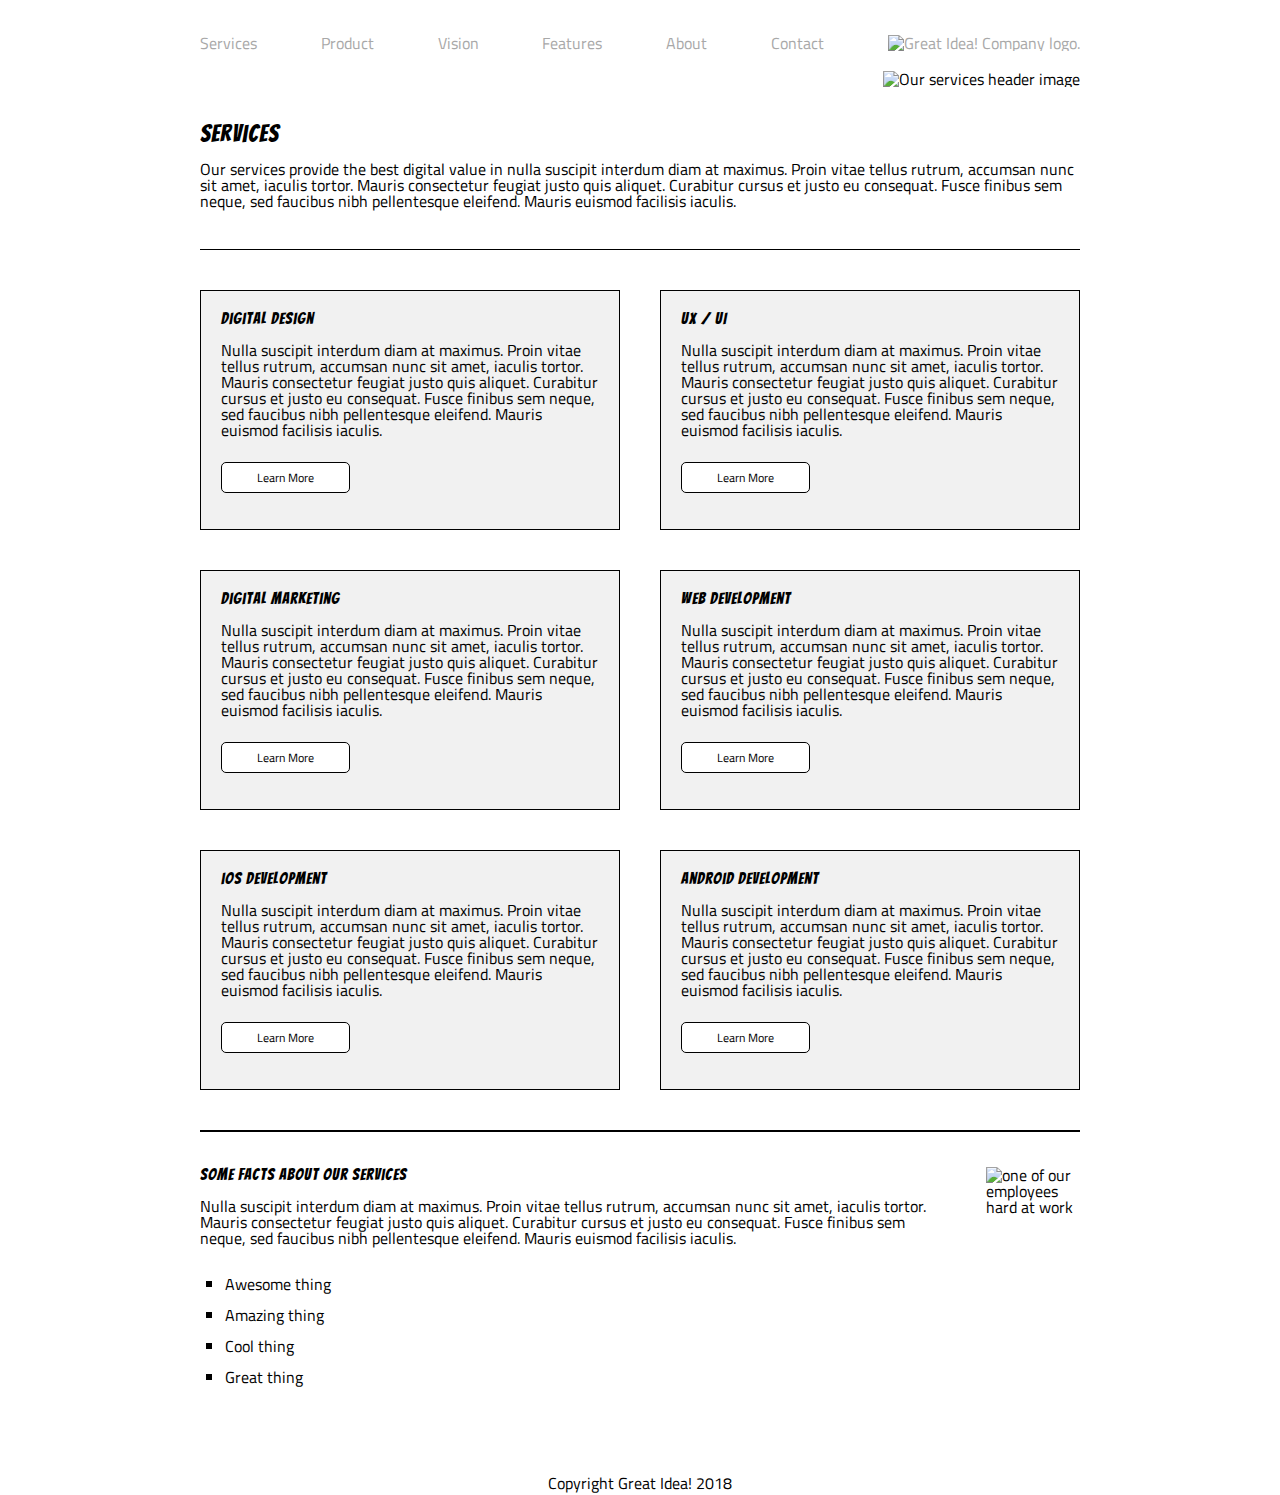
==== great-idea/services.html @ f6b6df72 "complete index and services" ====
<!doctype html>

<html lang="en">
<head>
  <meta charset="utf-8">

  <title>Great Idea! - Services</title>

  <link href="https://fonts.googleapis.com/css?family=Bangers|Titillium+Web" rel="stylesheet">
  <link rel="stylesheet" href="css/services.css">

  <!--[if lt IE 9]>
    <script src="https://cdnjs.cloudflare.com/ajax/libs/html5shiv/3.7.3/html5shiv.js"></script>
  <![endif]-->
</head>

<body>


<header>
<nav>
    <a href="#">Services</a>
    <a href="#">Product</a>
    <a href="#">Vision</a>
    <a href="#">Features</a>
    <a href="#">About</a>
    <a href="#">Contact</a>
    
    <a href="index.html"><img class="logo" src="img/logo.png" alt="Great Idea! Company logo."></a>
</nav>


  
<section class="hero">
  <img class="services-header-img" src="img/services-header.jpg" alt="Our services header image">
 
</header>
  
<div class="services">
    <h1>Services</h1>
    
  <p>Our services provide the best digital value in nulla suscipit interdum diam at maximus. Proin vitae tellus rutrum, accumsan nunc sit amet, iaculis tortor. Mauris consectetur feugiat justo quis aliquet. Curabitur cursus et justo eu consequat. Fusce finibus sem neque, sed faucibus nibh pellentesque eleifend. Mauris euismod facilisis iaculis.</p>
</div>
</section>


<section class="contentArea1">
  <div class="card">
    <h2>Digital Design</h2>
    
    <p>
      Nulla suscipit interdum diam at maximus. Proin vitae tellus rutrum, accumsan nunc sit amet, iaculis tortor. Mauris consectetur feugiat justo quis aliquet. Curabitur cursus et justo eu consequat. Fusce finibus sem neque, sed faucibus nibh pellentesque
      eleifend. Mauris euismod facilisis iaculis.
    </p>
    
    <div class="button"><a href="#">Learn More</a></div>
  </div>
  
  
  
  <div class="card">
    <h2>UX / UI</h2>
    
    <p>
      Nulla suscipit interdum diam at maximus. Proin vitae tellus rutrum, accumsan nunc sit amet, iaculis tortor. Mauris consectetur feugiat justo quis aliquet. Curabitur cursus et justo eu consequat. Fusce finibus sem neque, sed faucibus nibh pellentesque
      eleifend. Mauris euismod facilisis iaculis.
    </p>
    
    <div class="button"><a href="#">Learn More</a></div>
  </div>
  
</section>
  
  <section class="contentArea2">
    <div class="card">
      <h2>Digital Marketing</h2>
      
      <p>
        Nulla suscipit interdum diam at maximus. Proin vitae tellus rutrum, accumsan nunc sit amet, iaculis tortor. Mauris consectetur feugiat justo quis aliquet. Curabitur cursus et justo eu consequat. Fusce finibus sem neque, sed faucibus nibh pellentesque
        eleifend. Mauris euismod facilisis iaculis.
      </p>
      
      <div class="button"><a href="#">Learn More</a></div>
    </div>
    
    
    
    <div class="card">
      <h2>Web Development</h2>
      
      <p>
        Nulla suscipit interdum diam at maximus. Proin vitae tellus rutrum, accumsan nunc sit amet, iaculis tortor. Mauris consectetur feugiat justo quis aliquet. Curabitur cursus et justo eu consequat. Fusce finibus sem neque, sed faucibus nibh pellentesque
        eleifend. Mauris euismod facilisis iaculis.
      </p>
      
      <div class="button"><a href="#">Learn More</a></div>
    </div>
  </section>
  
  
  
<section class="contentArea3">
    <div class="card">
      <h2>iOS Development</h2>
      
      <p>
        Nulla suscipit interdum diam at maximus. Proin vitae tellus rutrum, accumsan nunc sit amet, iaculis tortor. Mauris consectetur feugiat justo quis aliquet. Curabitur cursus et justo eu consequat. Fusce finibus sem neque, sed faucibus nibh pellentesque
        eleifend. Mauris euismod facilisis iaculis.
      </p>
      
      <div class="button"><a href="#">Learn More</a></div>
    </div>
    
    
    
    <div class="card">
      <h2>Android Development</h2>
      
      <p>
        Nulla suscipit interdum diam at maximus. Proin vitae tellus rutrum, accumsan nunc sit amet, iaculis tortor. Mauris consectetur feugiat justo quis aliquet. Curabitur cursus et justo eu consequat. Fusce finibus sem neque, sed faucibus nibh pellentesque
        eleifend. Mauris euismod facilisis iaculis.
      </p>
      
      <div class="button"><a href="#">Learn More</a></div>
    </div>
</section>

  
  <section class="bottomContent">
    
    <div class="facts">
      <div class="container">
        <h1>Some Facts About Our Services</h1>
        
        <p>
          Nulla suscipit interdum diam at maximus. Proin vitae tellus rutrum, accumsan nunc sit amet, iaculis tortor. Mauris consectetur feugiat justo quis aliquet. Curabitur cursus et justo eu consequat. Fusce finibus sem neque, sed faucibus nibh pellentesque
          eleifend. Mauris euismod facilisis iaculis.
        </p>
      
   
      
     <ul>
        <li>Awesome thing</li>
        <li>Amazing thing</li>
        <li>Cool thing</li>
        <li>Great thing</li>
    </ul>
  </div>

<div>  <img class="services-info-img" src="img/services-info.png" alt="one of our employees hard at work"></div>
</div>

</section>

<footer>Copyright Great Idea! 2018</footer>

</body>

</html>
---- great-idea/css/services.css ----
/* http://meyerweb.com/eric/tools/css/reset/ 
   v2.0 | 20110126
   License: none (public domain)
*/

html,
body,
div,
span,
applet,
object,
iframe,
h1,
h2,
h3,
h4,
h5,
h6,
p,
blockquote,
pre,
a,
abbr,
acronym,
address,
big,
cite,
code,
del,
dfn,
em,
img,
ins,
kbd,
q,
s,
samp,
small,
strike,
strong,
sub,
sup,
tt,
var,
b,
u,
i,
center,
dl,
dt,
dd,
ol,
ul,
li,
fieldset,
form,
label,
legend,
table,
caption,
tbody,
tfoot,
thead,
tr,
th,
td,
article,
aside,
canvas,
details,
embed,
figure,
figcaption,
footer,
header,
hgroup,
menu,
nav,
output,
ruby,
section,
summary,
time,
mark,
audio,
video {
  margin: 0;
  padding: 0;
  border: 0;
  font-size: 100%;
  font: inherit;
  vertical-align: baseline;
}
/* HTML5 display-role reset for older browsers */
article,
aside,
details,
figcaption,
figure,
footer,
header,
hgroup,
menu,
nav,
section {
  display: block;
}
body {
  line-height: 1;
}
ol,
ul {
  list-style: none;
}
blockquote,
q {
  quotes: none;
}
blockquote:before,
blockquote:after,
q:before,
q:after {
  content: "";
  content: none;
}
table {
  border-collapse: collapse;
  border-spacing: 0;
}

/* Set every element's box-sizing to border-box */
* {
  box-sizing: border-box;
}

html,
body {
  height: 100%;
  font-family: "Titillium Web", sans-serif;
}

h1,
h2,
h3,
h4,
h5 {
  font-family: "Bangers", cursive;
  letter-spacing: 1px;
  margin-bottom: 15px;
}

/* css starts here */

* {
  /* border: 1px solid rgb(29, 61, 61) !important; */
}

body {
  width: 880px;
  margin: 0 auto;
}

nav {
  display: flex;
  width: 876px;
  margin: 35px 0px 20px 0px;
  justify-content: space-between;
  width: 100%;
}

nav a {
  text-decoration: none;
  color: rgb(168, 168, 168);
}

nav .logo {
  margin-top: -10px;
}

nav a:hover {
  color: black;
}

.hero {
  margin-bottom: 35px;
  display: flex;
  width: 100%;
  justify-content: flex-end;
  align-items: center;
}

.services h1 {
  font-size: x-large;
}

.contentArea1 {
  border-top: 1px solid black;
  padding-top: 40px;
}

.contentArea1,
.contentArea2,
.contentArea3 {
  display: flex;
  justify-content: space-between;
  margin-top: 40px;
}

.card {
  background: rgb(241, 241, 241);
  width: 420px;
  height: 240px;
  padding: 20px;
  border: 1px solid black;
}

.card a {
  display: inlin-block;
  border: 1px solid black;
  text-decoration: none;
  color: black;
  background-color: white;
  padding: 5px 35px;
  border-radius: 5px;
  font-size: 12px;
}

.card a:hover {
  background-color: lightgray;
}

.button {
  margin-top: 30px;
}

.bottomContent {
  display: flex;
  justify-content: space-between;
  margin-top: 40px;
  border-top: 2px solid black;
}

.facts {
  width: 100%;
  display: flex;
  justify-content: space-between;
  padding-top: 35px;
}

.facts .container {
  padding-right: 45px;
}

ul {
  padding-top: 15px;
}

ul li {
  list-style-type: square;
  margin-top: 15px;
  margin-left: 25px;
}

footer {
  margin: 90px;
  text-align: center;
}
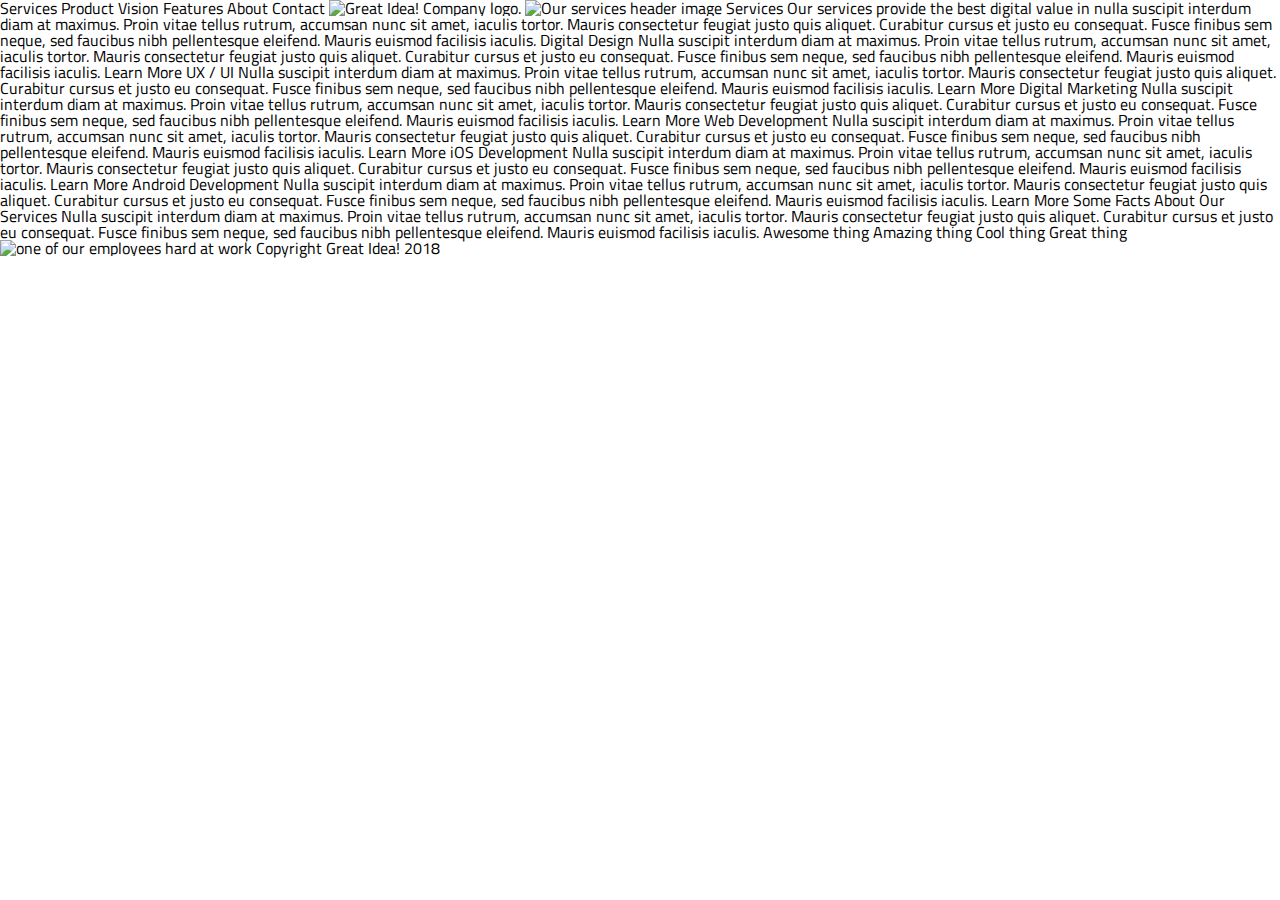
==== commit d51b3128: "Revert "lay out html for services page"" ====
--- a/great-idea/services.html
+++ b/great-idea/services.html
@@ -4,10 +4,10 @@
 <head>
   <meta charset="utf-8">
 
-  <title>Great Idea! - Services</title>
+  <title>Great Idea!</title>
 
   <link href="https://fonts.googleapis.com/css?family=Bangers|Titillium+Web" rel="stylesheet">
-  <link rel="stylesheet" href="css/services.css">
+  <link rel="stylesheet" href="css/index.css">
 
   <!--[if lt IE 9]>
     <script src="https://cdnjs.cloudflare.com/ajax/libs/html5shiv/3.7.3/html5shiv.js"></script>
@@ -17,142 +17,90 @@
 <body>
 
 
-<header>
-<nav>
-    <a href="#">Services</a>
-    <a href="#">Product</a>
-    <a href="#">Vision</a>
-    <a href="#">Features</a>
-    <a href="#">About</a>
-    <a href="#">Contact</a>
-    
-    <a href="index.html"><img class="logo" src="img/logo.png" alt="Great Idea! Company logo."></a>
-</nav>
+Services
+Product
+Vision
+Features
+About
+Contact
+
+<img class="logo" src="img/logo.png" alt="Great Idea! Company logo.">
 
 
-  
-<section class="hero">
-  <img class="services-header-img" src="img/services-header.jpg" alt="Our services header image">
- 
-</header>
-  
-<div class="services">
-    <h1>Services</h1>
-    
-  <p>Our services provide the best digital value in nulla suscipit interdum diam at maximus. Proin vitae tellus rutrum, accumsan nunc sit amet, iaculis tortor. Mauris consectetur feugiat justo quis aliquet. Curabitur cursus et justo eu consequat. Fusce finibus sem neque, sed faucibus nibh pellentesque eleifend. Mauris euismod facilisis iaculis.</p>
-</div>
-</section>
+<img class="services-header-img" src="img/services-header.jpg" alt="Our services header image">
+
+Services
+
+Our services provide the best digital value in nulla suscipit interdum diam at maximus. Proin vitae tellus rutrum, accumsan nunc sit amet, iaculis tortor. Mauris consectetur feugiat justo quis aliquet. Curabitur cursus et justo eu consequat. Fusce finibus sem neque, sed faucibus nibh pellentesque eleifend. Mauris euismod facilisis iaculis.
 
 
-<section class="contentArea1">
-  <div class="card">
-    <h2>Digital Design</h2>
-    
-    <p>
-      Nulla suscipit interdum diam at maximus. Proin vitae tellus rutrum, accumsan nunc sit amet, iaculis tortor. Mauris consectetur feugiat justo quis aliquet. Curabitur cursus et justo eu consequat. Fusce finibus sem neque, sed faucibus nibh pellentesque
-      eleifend. Mauris euismod facilisis iaculis.
-    </p>
-    
-    <div class="button"><a href="#">Learn More</a></div>
-  </div>
-  
-  
-  
-  <div class="card">
-    <h2>UX / UI</h2>
-    
-    <p>
-      Nulla suscipit interdum diam at maximus. Proin vitae tellus rutrum, accumsan nunc sit amet, iaculis tortor. Mauris consectetur feugiat justo quis aliquet. Curabitur cursus et justo eu consequat. Fusce finibus sem neque, sed faucibus nibh pellentesque
-      eleifend. Mauris euismod facilisis iaculis.
-    </p>
-    
-    <div class="button"><a href="#">Learn More</a></div>
-  </div>
-  
-</section>
-  
-  <section class="contentArea2">
-    <div class="card">
-      <h2>Digital Marketing</h2>
-      
-      <p>
-        Nulla suscipit interdum diam at maximus. Proin vitae tellus rutrum, accumsan nunc sit amet, iaculis tortor. Mauris consectetur feugiat justo quis aliquet. Curabitur cursus et justo eu consequat. Fusce finibus sem neque, sed faucibus nibh pellentesque
-        eleifend. Mauris euismod facilisis iaculis.
-      </p>
-      
-      <div class="button"><a href="#">Learn More</a></div>
-    </div>
-    
-    
-    
-    <div class="card">
-      <h2>Web Development</h2>
-      
-      <p>
-        Nulla suscipit interdum diam at maximus. Proin vitae tellus rutrum, accumsan nunc sit amet, iaculis tortor. Mauris consectetur feugiat justo quis aliquet. Curabitur cursus et justo eu consequat. Fusce finibus sem neque, sed faucibus nibh pellentesque
-        eleifend. Mauris euismod facilisis iaculis.
-      </p>
-      
-      <div class="button"><a href="#">Learn More</a></div>
-    </div>
-  </section>
-  
-  
-  
-<section class="contentArea3">
-    <div class="card">
-      <h2>iOS Development</h2>
-      
-      <p>
-        Nulla suscipit interdum diam at maximus. Proin vitae tellus rutrum, accumsan nunc sit amet, iaculis tortor. Mauris consectetur feugiat justo quis aliquet. Curabitur cursus et justo eu consequat. Fusce finibus sem neque, sed faucibus nibh pellentesque
-        eleifend. Mauris euismod facilisis iaculis.
-      </p>
-      
-      <div class="button"><a href="#">Learn More</a></div>
-    </div>
-    
-    
-    
-    <div class="card">
-      <h2>Android Development</h2>
-      
-      <p>
-        Nulla suscipit interdum diam at maximus. Proin vitae tellus rutrum, accumsan nunc sit amet, iaculis tortor. Mauris consectetur feugiat justo quis aliquet. Curabitur cursus et justo eu consequat. Fusce finibus sem neque, sed faucibus nibh pellentesque
-        eleifend. Mauris euismod facilisis iaculis.
-      </p>
-      
-      <div class="button"><a href="#">Learn More</a></div>
-    </div>
-</section>
+Digital Design
 
-  
-  <section class="bottomContent">
-    
-    <div class="facts">
-      <div class="container">
-        <h1>Some Facts About Our Services</h1>
-        
-        <p>
-          Nulla suscipit interdum diam at maximus. Proin vitae tellus rutrum, accumsan nunc sit amet, iaculis tortor. Mauris consectetur feugiat justo quis aliquet. Curabitur cursus et justo eu consequat. Fusce finibus sem neque, sed faucibus nibh pellentesque
-          eleifend. Mauris euismod facilisis iaculis.
-        </p>
-      
-   
-      
-     <ul>
-        <li>Awesome thing</li>
-        <li>Amazing thing</li>
-        <li>Cool thing</li>
-        <li>Great thing</li>
-    </ul>
-  </div>
+Nulla suscipit interdum diam at maximus. Proin vitae tellus rutrum, accumsan nunc sit amet, iaculis tortor. Mauris consectetur feugiat justo quis aliquet. Curabitur cursus et justo eu consequat. Fusce finibus sem neque, sed faucibus nibh pellentesque
+eleifend. Mauris euismod facilisis iaculis.
 
-<div>  <img class="services-info-img" src="img/services-info.png" alt="one of our employees hard at work"></div>
-</div>
+Learn More
 
-</section>
 
-<footer>Copyright Great Idea! 2018</footer>
+
+UX / UI
+
+Nulla suscipit interdum diam at maximus. Proin vitae tellus rutrum, accumsan nunc sit amet, iaculis tortor. Mauris consectetur feugiat justo quis aliquet. Curabitur cursus et justo eu consequat. Fusce finibus sem neque, sed faucibus nibh pellentesque
+eleifend. Mauris euismod facilisis iaculis.
+
+Learn More
+
+
+
+Digital Marketing
+
+Nulla suscipit interdum diam at maximus. Proin vitae tellus rutrum, accumsan nunc sit amet, iaculis tortor. Mauris consectetur feugiat justo quis aliquet. Curabitur cursus et justo eu consequat. Fusce finibus sem neque, sed faucibus nibh pellentesque
+eleifend. Mauris euismod facilisis iaculis.
+
+Learn More
+
+
+
+Web Development
+
+Nulla suscipit interdum diam at maximus. Proin vitae tellus rutrum, accumsan nunc sit amet, iaculis tortor. Mauris consectetur feugiat justo quis aliquet. Curabitur cursus et justo eu consequat. Fusce finibus sem neque, sed faucibus nibh pellentesque
+eleifend. Mauris euismod facilisis iaculis.
+
+Learn More
+
+
+
+iOS Development
+
+Nulla suscipit interdum diam at maximus. Proin vitae tellus rutrum, accumsan nunc sit amet, iaculis tortor. Mauris consectetur feugiat justo quis aliquet. Curabitur cursus et justo eu consequat. Fusce finibus sem neque, sed faucibus nibh pellentesque
+eleifend. Mauris euismod facilisis iaculis.
+
+Learn More
+
+
+
+Android Development
+
+Nulla suscipit interdum diam at maximus. Proin vitae tellus rutrum, accumsan nunc sit amet, iaculis tortor. Mauris consectetur feugiat justo quis aliquet. Curabitur cursus et justo eu consequat. Fusce finibus sem neque, sed faucibus nibh pellentesque
+eleifend. Mauris euismod facilisis iaculis.
+
+Learn More
+
+
+Some Facts About Our Services
+
+Nulla suscipit interdum diam at maximus. Proin vitae tellus rutrum, accumsan nunc sit amet, iaculis tortor. Mauris consectetur feugiat justo quis aliquet. Curabitur cursus et justo eu consequat. Fusce finibus sem neque, sed faucibus nibh pellentesque
+eleifend. Mauris euismod facilisis iaculis.
+
+
+Awesome thing
+Amazing thing
+Cool thing
+Great thing
+
+<img class="services-info-img" src="img/services-info.png" alt="one of our employees hard at work">
+
+Copyright Great Idea! 2018
 
 </body>
 
--- a/great-idea/css/index.css
+++ b/great-idea/css/index.css
@@ -0,0 +1,66 @@
+/* http://meyerweb.com/eric/tools/css/reset/ 
+   v2.0 | 20110126
+   License: none (public domain)
+*/
+
+html, body, div, span, applet, object, iframe,
+h1, h2, h3, h4, h5, h6, p, blockquote, pre,
+a, abbr, acronym, address, big, cite, code,
+del, dfn, em, img, ins, kbd, q, s, samp,
+small, strike, strong, sub, sup, tt, var,
+b, u, i, center,
+dl, dt, dd, ol, ul, li,
+fieldset, form, label, legend,
+table, caption, tbody, tfoot, thead, tr, th, td,
+article, aside, canvas, details, embed, 
+figure, figcaption, footer, header, hgroup, 
+menu, nav, output, ruby, section, summary,
+time, mark, audio, video {
+	margin: 0;
+	padding: 0;
+	border: 0;
+	font-size: 100%;
+	font: inherit;
+	vertical-align: baseline;
+}
+/* HTML5 display-role reset for older browsers */
+article, aside, details, figcaption, figure, 
+footer, header, hgroup, menu, nav, section {
+	display: block;
+}
+body {
+	line-height: 1;
+}
+ol, ul {
+	list-style: none;
+}
+blockquote, q {
+	quotes: none;
+}
+blockquote:before, blockquote:after,
+q:before, q:after {
+	content: '';
+	content: none;
+}
+table {
+	border-collapse: collapse;
+	border-spacing: 0;
+}
+
+/* Set every element's box-sizing to border-box */
+* {
+    box-sizing: border-box;
+}
+
+html, body {
+    height: 100%;
+    font-family: 'Titillium Web', sans-serif;
+}
+
+h1, h2, h3, h4, h5 {
+    font-family: 'Bangers', cursive;
+    letter-spacing: 1px;
+    margin-bottom: 15px;
+}
+
+/* Copy and paste your work from yesterday here and start to refactor into flexbox */